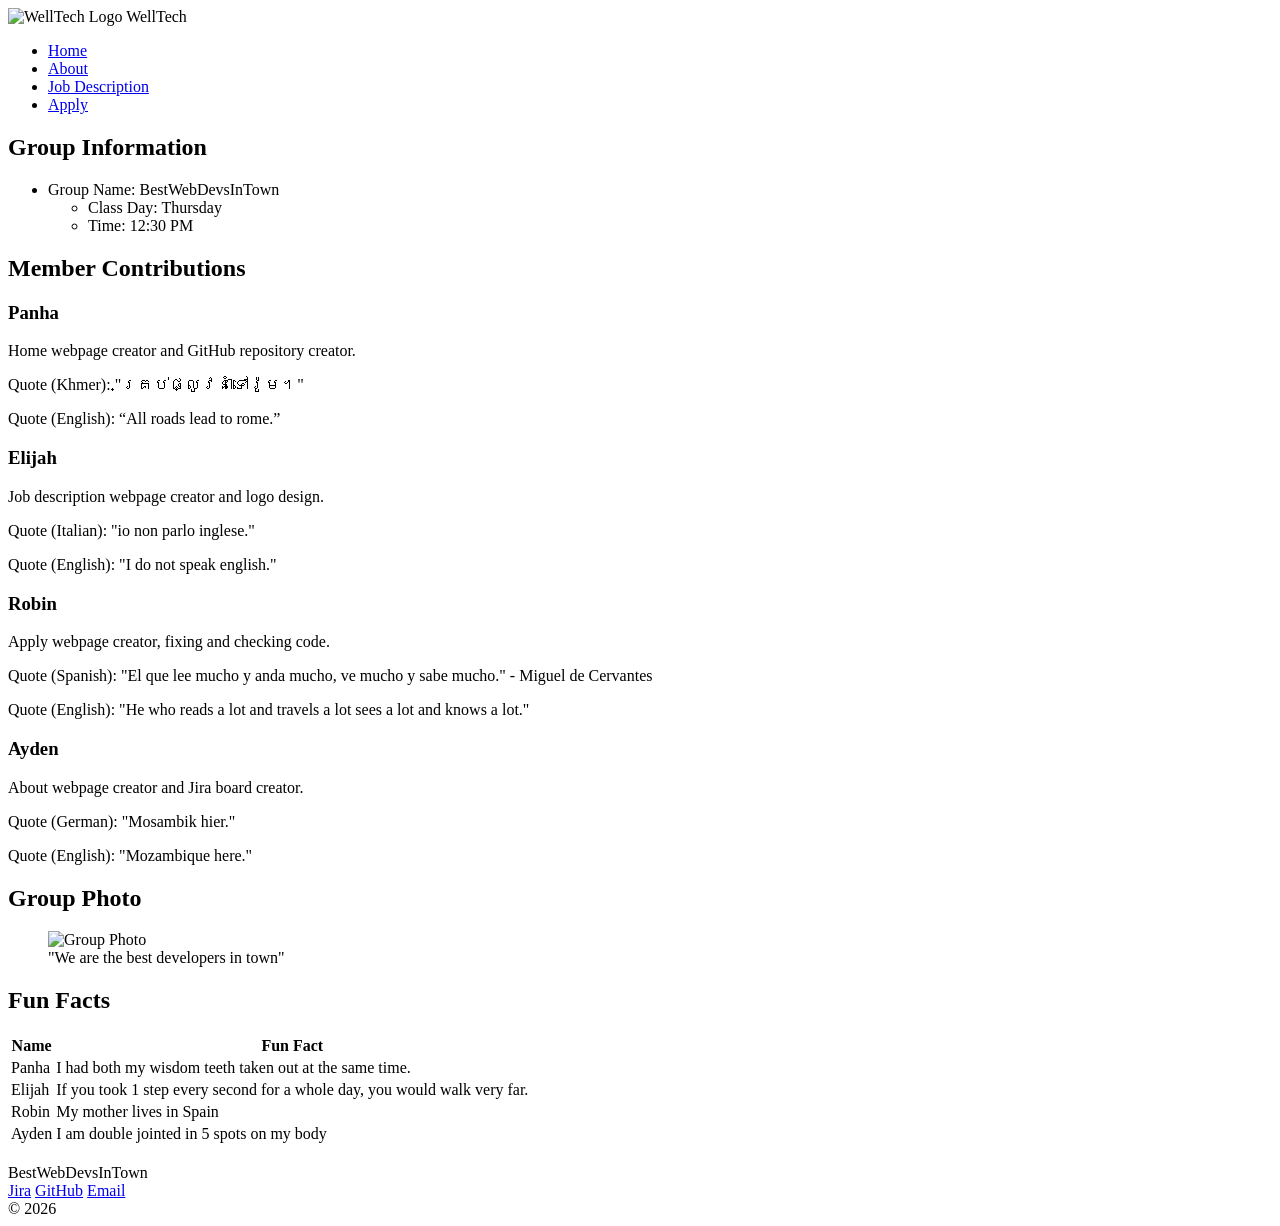
==== about.html @ 21e55fac "beginning conversion to php and server side" ====
<!DOCTYPE html>

<!-- 
     Date: 19/04/2026
     Added by: Ayden Rao
     Description:
     changed the entire code to have the requiremnts for the assesment.
    
      -->

<html lang="en">
<head>
    <meta charset="UTF-8">
    <title>Group Info</title>

    <!-- Link to CSS -->
    <link rel="stylesheet" href="AP.css">
    <link rel="icon" type="image/icon" href="WellTech_Logo.PNG">

</head>

<body>

   <nav class="navbar">
    <div class="nav-container">
        <div class="logo">
    <img src="WellTech_Logo.PNG" alt="WellTech Logo">
    <span>WellTech</span>
    </div>

        <!-- Navigation links -->
        <ul class="nav-links">
            <li><a href="index.html">Home</a></li>
            <li><a href="about.html">About</a></li>
            <li><a href="jobs.html">Job Description</a></li>
            <li><a href="apply.html">Apply</a></li>
        </ul>
    </div>
</nav>


        
        <!-- Group Info -->
<section>
    <h1 class="H1exp">Group Information</h1>

    <ul>
        <li>
            Group Name: BestWebDevsInTown
            <ul>
                <li>Class Day: Thursday</li>
                <li>Time: 12:30 PM</li>
            </ul>
        </li>
    </ul>
</section>

        <!-- Contributions -->

   <section>
    <h2>Member Contributions</h2>

    <div class="team-container">

        <div class="card">
            <h3>Panha</h3>
            <p>Home webpage creator and GitHub repository creator.</p>
            <p>Quote (Khmer): "គ្រប់ផ្លូវនាំទៅរ៉ូម។"</p>
            <p>Quote (English): “All roads lead to rome.”</p>
        </div>

        <div class="card">
            <h3>Elijah</h3>
            <p>Job description webpage creator and logo design.</p>
            <p>Quote (Italian): "io non parlo inglese."</p>
            <p>Quote (English): "I do not speak english."</p>
        </div>

        <div class="card">
            <h3>Robin</h3>
            <p>Apply webpage creator, fixing and checking code.</p>
            <p>Quote (Spanish): "El que lee mucho y anda mucho, ve mucho y sabe mucho." - Miguel de Cervantes</p>
            <p>Quote (English): "He who reads a lot and travels a lot sees a lot and knows a lot."</p>
        </div>

        <div class="card">
            <h3>Ayden</h3>
            <p>About webpage creator and Jira board creator.</p>
            <p>Quote (German): "Mosambik hier."</p>
            <p>Quote (English): "Mozambique here."</p>
        </div>

    </div>
</section>
    

        <!-- Group Photo -->
        <section>
            <h2>Group Photo</h2>
            <figure>
                <img src="ImagesAP/group_photo.png" alt="Group Photo" width="300">
                <figcaption>"We are the best developers in town"</figcaption>
            </figure>
        </section>

  <!-- Fun Facts -->
<section>
    <h2>Fun Facts</h2>

    <table class="fun-facts">
        <thead>
            <tr>
                <th>Name</th>
                <th>Fun Fact</th>
            </tr>
        </thead>

        <tbody>
            <tr>
                <td>Panha</td>
                <td>I had both my wisdom teeth taken out at the same time.</td>
            </tr>

            <tr>
                <td>Elijah</td>
                <td>If you took 1 step every second for a whole day, you would walk very far.</td>
            </tr>

            <tr>
                <td>Robin</td>
                <td>My mother lives in Spain</td>
            </tr>

            <tr>
                <td>Ayden</td>
                <td>I am double jointed in 5 spots on my body</td>
            </tr>
        </tbody>
    </table>
</section>
<br>
<footer>
    <div class="footer-left">
        <span class="footer-brand">BestWebDevsInTown</span>
        <div class="footer-divider"></div>
        <div class="footer-links">
            <a href="https://aydenrao.atlassian.net/jira/core/projects/BG/board?cloudId=ce8f769f-9671-42e4-b406-1f25b0a991ca&filter=&groupBy=status">Jira</a>
            <a href="https://github.com/Pannnss/Assignment-1">GitHub</a>
            <a href="mailto:info@welltech.com">Email</a>
        </div>
    </div>
    <span class="footer-copy">&copy; 2026</span>
</footer>

</body>
</html>
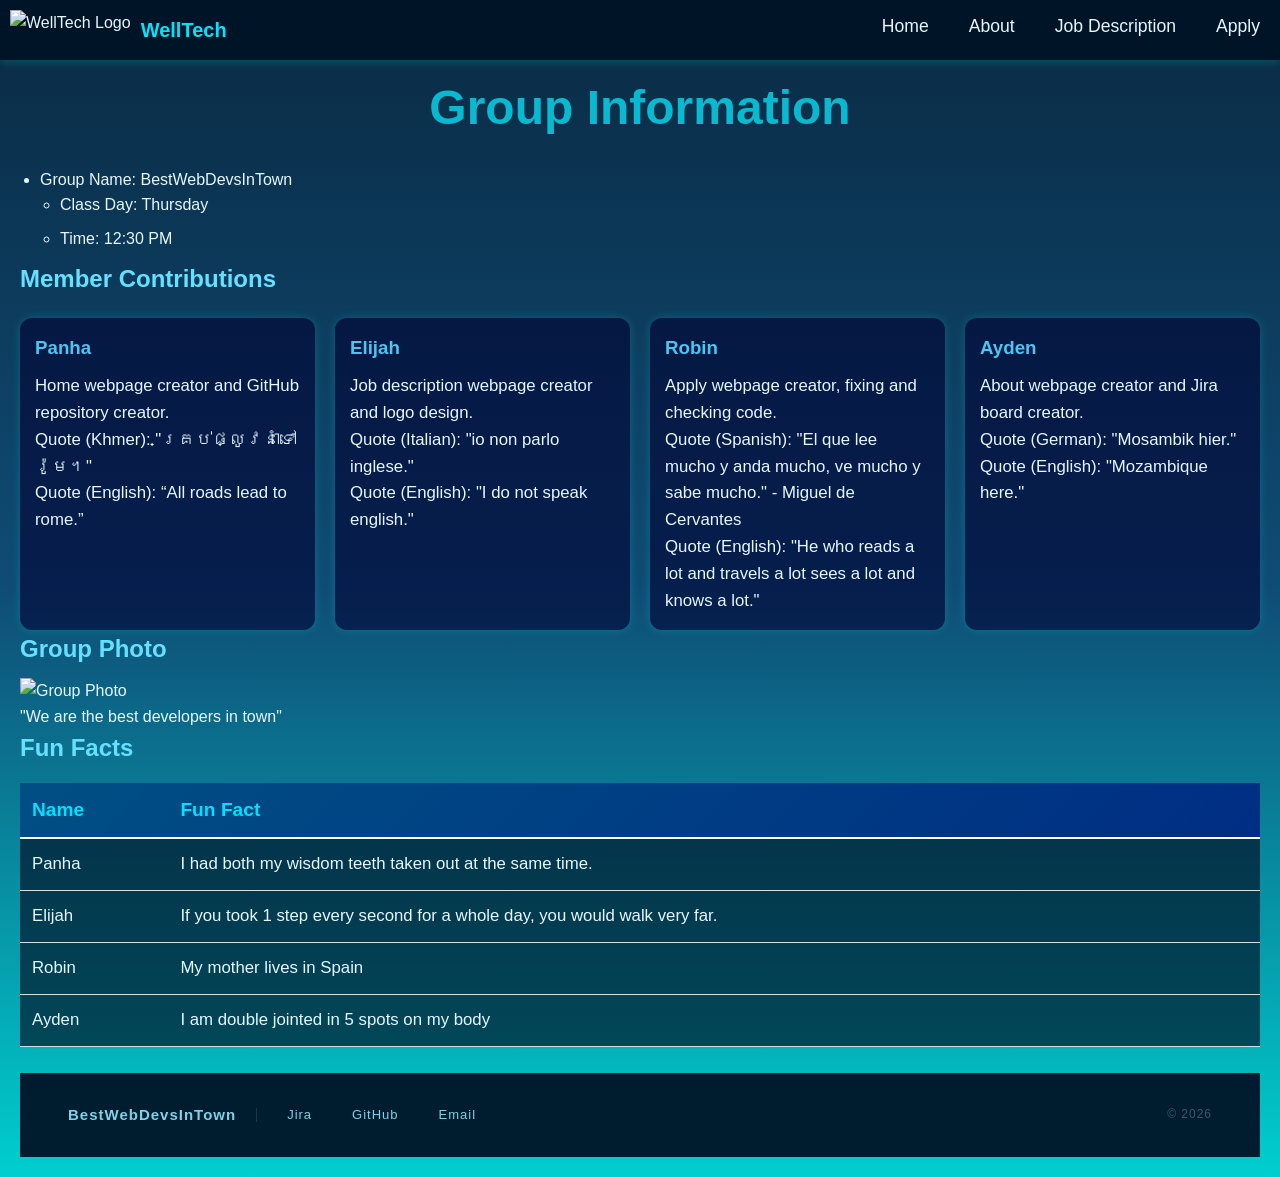
==== commit 09a076e2: "edited css pathing" ====
--- a/about.html
+++ b/about.html
@@ -14,8 +14,8 @@
     <title>Group Info</title>
 
     <!-- Link to CSS -->
-    <link rel="stylesheet" href="AP.css">
-    <link rel="icon" type="image/icon" href="WellTech_Logo.PNG">
+    <link rel="stylesheet" href="/styles/styles.css">
+    <link rel="icon" type="image/icon" href="/styles/images/WellTech_Logo.PNG">
 
 </head>
 
@@ -24,7 +24,7 @@
    <nav class="navbar">
     <div class="nav-container">
         <div class="logo">
-    <img src="WellTech_Logo.PNG" alt="WellTech Logo">
+    <img src="/styles/images/WellTech_Logo.PNG" alt="WellTech Logo">
     <span>WellTech</span>
     </div>
 
--- a/styles/styles.css
+++ b/styles/styles.css
@@ -0,0 +1,485 @@
+/* 16/04/2026 */
+/* Applies a global reset to remove default spacing */
+* {
+    margin: 0px;
+    padding: 0;
+    box-sizing: border-box;
+}
+
+main {
+    margin-top: 10px; /* push content down */
+}
+/* Styles the overall page background and default text */
+body {
+    font-family: Arial, Helvetica, sans-serif;
+
+    /* Ocean blue gradient background */
+    background: linear-gradient(to bottom, #0a2a43, #0f4c75, #00cfcf);
+
+    color: #e6f7ff; /* light cyan text for readability */
+    line-height: 1.6;
+    padding: 20px;
+}
+
+/* Main heading styling */
+h1 {
+    text-align: center; /* centres the heading */
+    font-size: 2.3em;
+    margin-bottom: 20px;
+
+    color: #00e0ff; /* bright cyan */
+}
+
+/* Subheadings (section titles) */
+h2 {
+    margin-bottom: 10px;
+    color: #66e0ff; /* softer cyan */
+}
+
+/* subber headings (aside titles) */
+h3 {
+    margin-bottom: 10px;
+    color: #66e0ff; /* same as h2 */
+}
+
+/* Section container styling */
+.section {
+    background-color: rgba(0, 0, 50, 0.6); /* semi-transparent dark blue */
+    padding: 15px;
+    margin-bottom: 20px;
+    border-radius: 10px;
+
+    /* subtle glow effect */
+    box-shadow: 0 0 10px rgba(0, 255, 255, 0.2);
+}
+
+/* Paragraph text */
+p {
+    font-size: 1.05em;
+}
+
+/* List styling */
+ul {
+    padding-left: 20px;
+}
+
+ol {
+    padding-left: 20px;
+}
+
+li {
+    margin-bottom: 8px;
+}
+
+/* Container for image links */
+.links {
+    display: flex; /* aligns images side-by-side */
+    gap: 20px; /* spacing between images */
+    margin-top: 10px;
+}
+
+/* /* Image styling
+.links img {
+    width: 150px;
+    height: auto;
+
+    border-radius: 10px;
+    border: 2px solid #00e0ff;
+
+    transition: transform 0.3s ease, box-shadow 0.3s ease;
+} */
+
+/* Hover effect for images */
+.links img:hover {
+    transform: scale(1.1); /* slightly enlarges image */
+    box-shadow: 0 0 15px #00ffff;
+} 
+
+body {
+    padding-top: 70px; /* pushes content down below navbar */
+}
+
+/* Navigation bar fixed at the very top */
+.navbar {
+    background: rgba(0, 20, 40, 0.95); /* dark ocean blue */
+    padding: 10px 10px;
+
+    position: fixed;  
+    top: 0;
+    left: 0;
+    width: 100%;      /* makes it span full width */
+
+    z-index: 1000;    /* keeps it above everything */
+
+    box-shadow: 0 2px 10px rgba(0, 255, 255, 0.2);
+}
+
+/* Container to align items */
+.nav-container {
+    display: flex;
+    justify-content: space-between; /* logo left, links right */
+    align-items: center;
+}
+
+
+/* Navigation links list */
+.nav-links {
+    list-style: none;
+    display: flex;
+    gap: 20px;
+}
+
+/* Individual links */
+.nav-links a {
+    text-decoration: none;
+    color: #e6f7ff;
+    font-size: 1.1em;
+    padding: 5px 10px;
+    border-radius: 5px;
+
+    transition: background 0.3s, colour 0.3s;
+}
+
+/* Hover effect */
+.nav-links a:hover {
+    background-color: #00e0ff;
+    color: #002b40;
+}
+
+/*
+   Date: 19/04/2026
+   Added: Logo inside navbar*/
+
+/* Logo container */
+.logo {
+    display: flex;
+    align-items: center;
+    gap: 10px;
+}
+
+/* Logo image */
+.logo img {
+    height: 40px;   /* adjust size if needed */
+    width: auto;
+}
+
+/* Logo text */
+.logo span {
+    color: #00e5ff;
+    font-size: 20px;
+    font-weight: bold;
+}
+
+/* Container for all cards */
+.team-container {
+    display: grid;
+    grid-template-columns: repeat(auto-fit, minmax(250px, 1fr));
+    gap: 20px;
+    margin-top: 20px;
+}
+
+/* Individual card */
+.card {
+    background: rgba(0, 0, 50, 0.6); /* semi-transparent dark blue */
+    border-radius: 12px;
+    padding: 15px;
+    transition: transform 0.2s ease;
+    box-shadow: 0 0 10px rgba(0, 255, 255, 0.2);
+}
+
+/* Hover effect */
+.card:hover {
+    transform: translateY(-5px);
+}
+
+/* Name header */
+.card h3 {
+    margin-top: 0;
+    color: #4bc5f2;
+}
+
+/* Fun Facts Table */
+.fun-facts {
+    width: 100%;
+    border-collapse: collapse;
+    margin-top: 15px;
+    font-family: Arial, sans-serif;
+}
+
+/* Header */
+.fun-facts thead {
+    background: linear-gradient(135deg, #00c6ff, #0072ff);
+    color: white;
+}
+
+.fun-facts th {
+    padding: 12px;
+    text-align: left;
+    background-color: rgba(0, 0, 50, 0.6);
+}
+
+/* Body cells */
+.fun-facts td {
+    padding: 12px;
+    border-bottom: 1px solid #ddd;
+    background-color: rgba(0, 0, 22, 0.6);
+
+}
+
+/* Row hover effect */
+.fun-facts tbody tr:hover {
+    background-color: #0c4e88;
+}
+legend {
+  border: 2px solid #2a7db8;
+  padding: 5px 12px;
+  border-radius: 6px;
+  background-color: rgba(27, 25, 42, 0.9);
+  font-weight: bold;
+}
+
+fieldset {
+  background-color: rgba(0, 0, 50, 0.6); /* semi-transparent dark blue */
+    padding: 15px;
+    margin-bottom: 20px;
+    border-radius: 10px;
+
+    /* subtle glow effect */
+    box-shadow: 0 0 10px rgba(0, 255, 255, 0.2);
+  transition: transform 0.2s ease;
+}
+
+.subfield {
+    border: none;
+    border-left: 3px solid #2a7db8;
+    background: none;
+    box-shadow: none;
+    padding: 5px 0 5px 10px;
+    margin-bottom: auto;
+    transition: none;
+}
+
+.subfield:hover {
+    transform: none;
+}
+
+.sublegend {
+    border: none !important;
+    background: none !important;
+    font-weight: normal;
+    font-size: 0.95em;
+    color: #99e5ff;
+    padding: 0;
+}
+fieldset:hover{
+  transform: scale(1.02);
+}
+
+.application-form {
+    display:flex;
+    flex-direction: column;
+    justify-content: center;
+    gap: 15px;
+    max-width: 900px;
+    margin: auto;
+    
+}
+/*The following were made and inspired by this blog: https://tobiasahlin.com/blog/css-trick-animating-link-underlines/ */
+.H1exp {
+  position: relative;
+  text-decoration: none;
+}
+
+
+.H1exp::before {
+  content: "";
+  position: absolute;
+  display: block;
+  width: 100%;
+  height: 2px;
+  bottom: 0;
+  left: 0;
+  background-color: #fff;
+  transform: scaleX(0);
+  transition: transform 0.3s ease;
+}
+
+.H1exp:hover::before {
+  transform: scaleX(1);
+}
+
+.metrics-table {
+    text-align: left;
+    width: 100%;
+    background-color: rgba(0, 0, 50, 0.6);
+    margin-top: 20px;
+    margin-bottom: 20px;
+    padding: 18px;
+    border-radius: 10px;
+    box-shadow: 0 0 10px rgba(0, 255, 255, 0.2);
+
+}
+
+th {
+    color: #00e0ff;
+    font-size: 1.2em;
+    border-bottom: 2px solid #ffffff;
+}
+
+td {
+    color: #e6f7ff;
+    font-size: 1.05em;
+    text-align: left;
+
+}
+
+footer {
+  width: 100%;
+  box-sizing: border-box;
+  padding: 28px 48px;
+  background-color: rgba(0, 20, 40, 0.95);
+  display: flex;
+  align-items: center;
+  justify-content: space-between; /* pushes footer-left to the left and footer-copy to the right */
+  flex-wrap: wrap;
+  gap: 16px;
+  letter-spacing: 1px;
+}
+
+.footer-left {
+  display: flex; /* lines up the brand, divider, and links side by side */
+  align-items: center;
+  gap: 20px; /* adds space between the brand, divider, and links */
+}
+
+.footer-brand {
+  color: #7dd3e8;
+  font-weight: 600; /* makes the brand name stronger */
+  font-size: 15px;
+}
+
+.footer-divider {
+  width: 1px; /* makes the divider a thin vertical line */
+  height: 14px; /*sets the height of the divider*/
+  background: #1e3448;
+}
+
+.footer-links {
+  display: flex; /* lines up the links side by side */
+  gap: 20px;
+}
+
+footer a {
+  color: #7dd3e8;
+  font-size: 13px;
+  text-decoration: none;
+  padding: 4px 10px; /* adds space around the text*/
+  border-radius: 20px; /* rounds the edges so its less sharp */
+}
+
+footer a:hover {
+  text-decoration: underline; 
+  background-color: #0953c257;
+}
+
+.footer-copy {
+  color: #3a5a6a;
+  font-size: 12px;
+}
+
+.aboriginal {
+  background-color: rgba(0, 0, 50, 0.6);
+  border-radius: 10px;
+  padding: 24px 32px;
+  display: flex; /*lines up the flag and text side by side */
+  align-items: center; /* centres the flag and text vertically */
+  gap: 24px;
+  border-left: 4px solid #e8a020;/*gold left border because its pretty*/
+}
+
+.aboriginal-flag {
+  width: 72px;
+  height: 44px;
+  border-radius: 4px;
+  object-fit: cover;/*makes the image fill the space*/
+  flex-shrink: 0;
+}
+
+.aboriginal-text {
+  color: #c0d8e8;
+  font-size: 13px;
+  line-height: 1.7;
+  font-style: italic;
+  margin: 0;
+}
+
+.aboriginal-text strong {
+  display: block; /* puts the heading on its own line*/
+  color: #7dd3e8;
+  font-style: normal;
+  font-size: 11px;
+  letter-spacing: 0.1em;
+  text-transform: uppercase;
+  margin-bottom: 6px;
+}
+.searchbar {
+    display: flex;
+    justify-content: right;
+    margin-top: 10px;
+    margin-bottom: 10px;
+}
+
+.searchbar input[type="search"] {
+    padding: 8px;
+    border: px solid #00e0ff;
+    border-radius: 5px 0 0 5px;
+    width: 200px;
+}
+
+.searchbar button {
+    padding: 8px 12px;
+    border: none;
+    background-color: #00e0ff;
+    color: #002b40;
+    border-radius: 0 5px 5px 0;
+    cursor: pointer;
+}
+
+.searchbar button:hover {
+    background-color: #00c6ff;
+}
+
+h1.H1exp {
+    text-align: center;
+    font-size: 3em;
+    color: #08b9d0
+}
+
+.aside {
+    background-color: rgba(0, 0, 50, 0.6);
+    display: grid;
+    grid-template-rows: 3fr 1fr;
+    float: right;
+    border-radius: 10px;
+    padding: 20px;
+    margin-top: 20px;
+    margin-bottom: 20px;
+    box-shadow: 0 0 10px rgba(0, 255, 255, 0.2);
+    color: #00c3dd;
+}
+
+.joblink {
+    font-size: 1.05em;
+    color: #99e5ff;
+}
+/*I got help from gen ai to make the label not visible */
+.searchlabel {
+    position: absolute;
+  width: 1px;
+  height: 1px;
+  padding: 0;
+  overflow: hidden;
+  clip: rect(0,0,0,0);
+  white-space: nowrap;
+  border: 0;
+}
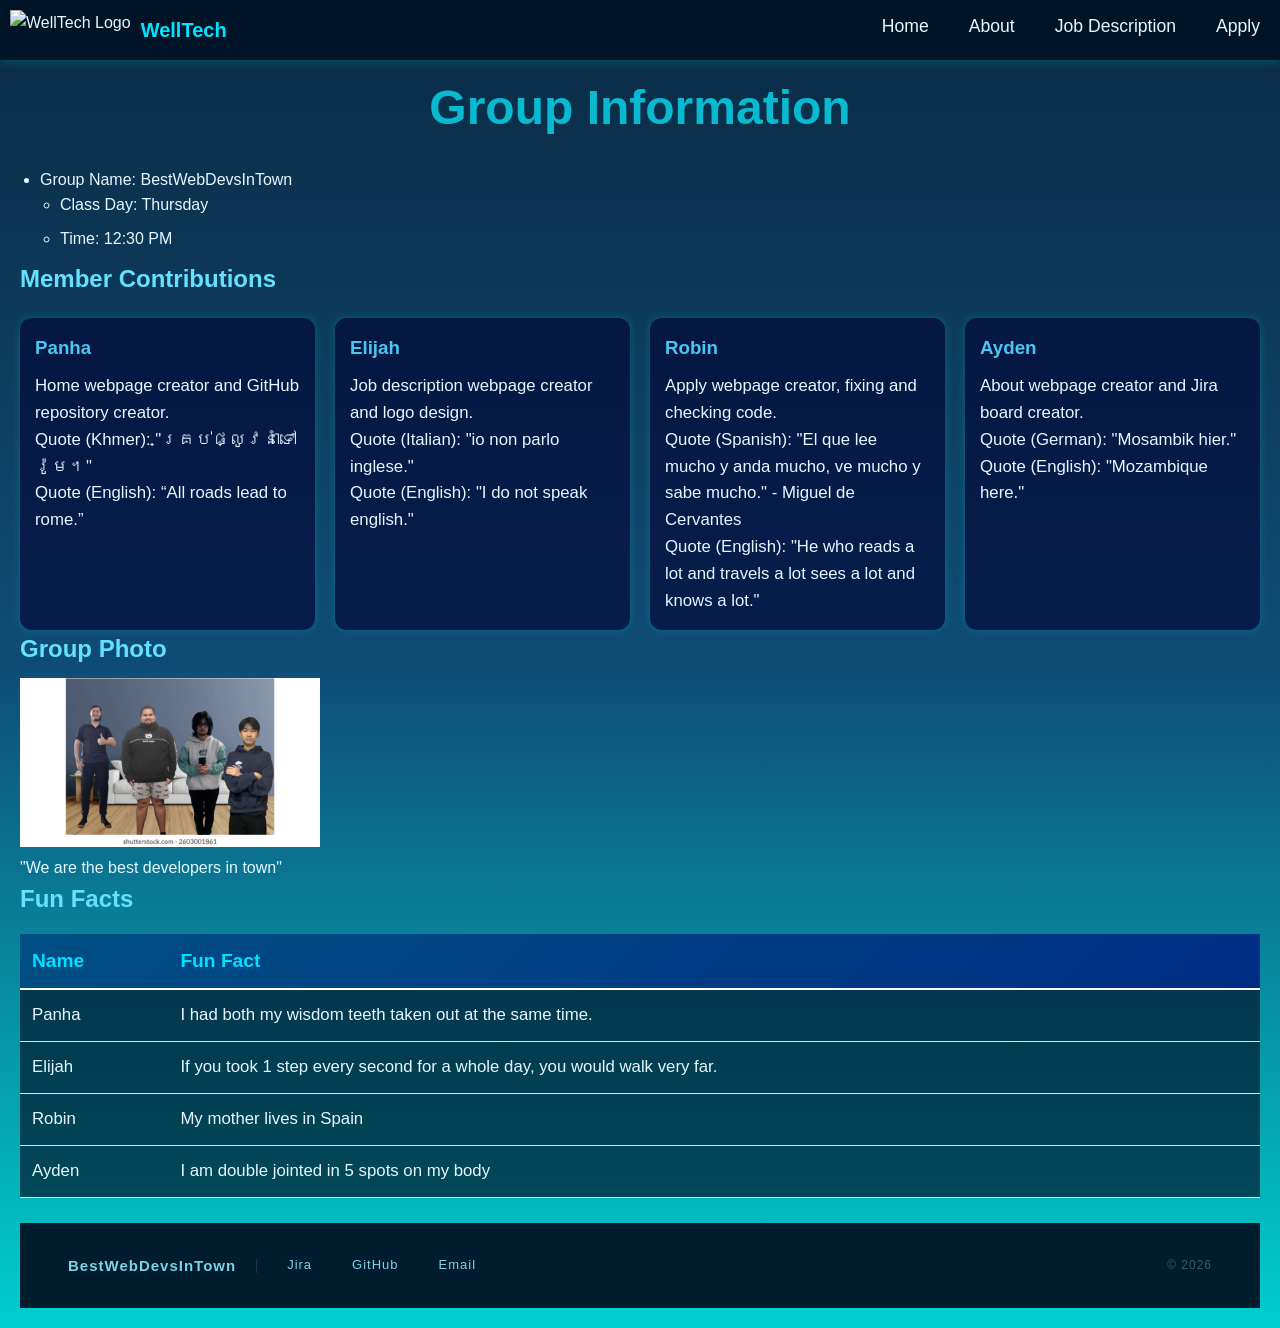
==== commit e85bb0ac: "IT DIDNT UPDATE THE GIT WHY I LITERALLY COMMITED" ====
--- a/about.html
+++ b/about.html
@@ -14,8 +14,8 @@
     <title>Group Info</title>
 
     <!-- Link to CSS -->
-    <link rel="stylesheet" href="/styles/styles.css">
-    <link rel="icon" type="image/icon" href="/styles/images/WellTech_Logo.PNG">
+    <link rel="stylesheet" href="styles/styles.css">
+    <link rel="icon" type="image/icon" href="styles/images/WellTech_Logo.PNG">
 
 </head>
 
@@ -24,7 +24,7 @@
    <nav class="navbar">
     <div class="nav-container">
         <div class="logo">
-    <img src="/styles/images/WellTech_Logo.PNG" alt="WellTech Logo">
+    <img src="styles/images/WellTech_Logo.PNG" alt="WellTech Logo">
     <span>WellTech</span>
     </div>
 
@@ -98,7 +98,7 @@
         <section>
             <h2>Group Photo</h2>
             <figure>
-                <img src="ImagesAP/group_photo.png" alt="Group Photo" width="300">
+                <img src="styles/images/group_photo.png" alt="Group Photo" width="300">
                 <figcaption>"We are the best developers in town"</figcaption>
             </figure>
         </section>
